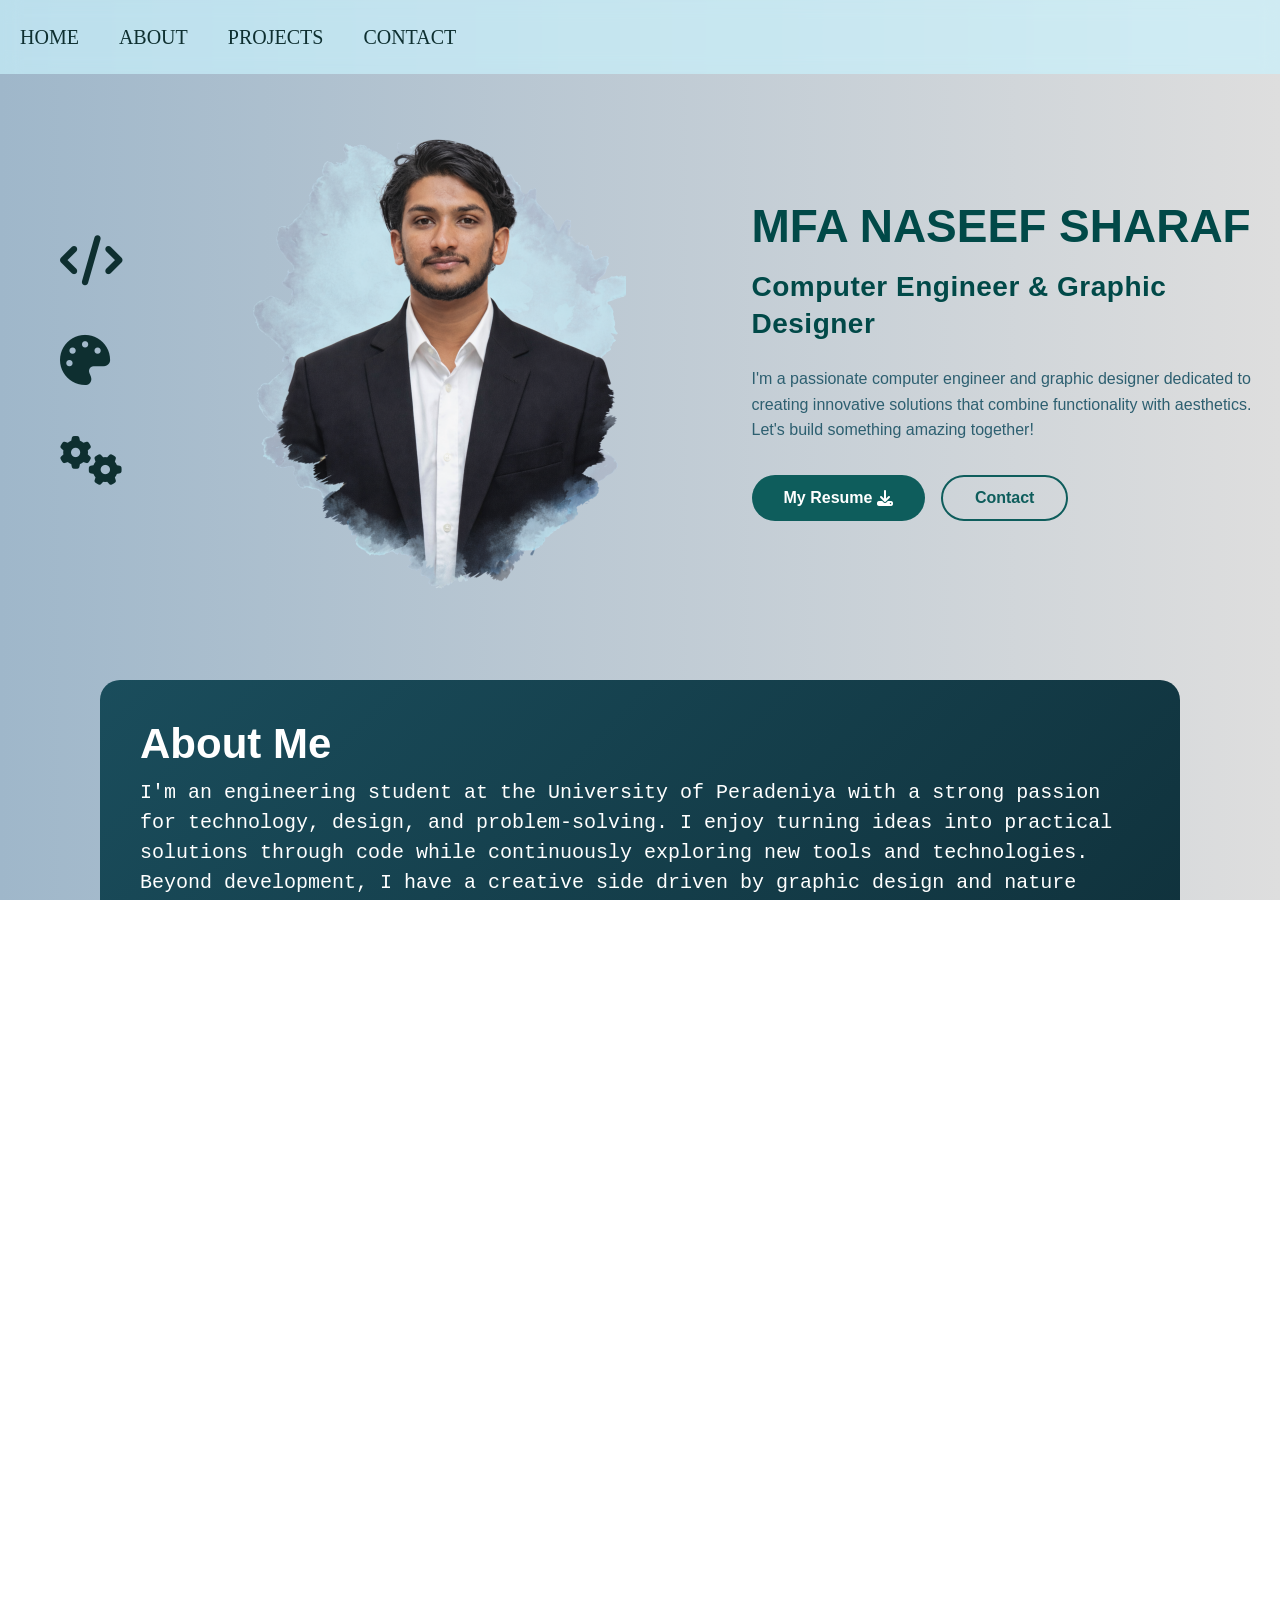
==== index.html @ e7491a3e "Edit" ====
<!DOCTYPE html>
<html lang="en">
<head>
    <meta charset="UTF-8">
    <meta name="viewport" content="width=device-width, initial-scale=1.0">
    <title>My portfolio</title>
    <link rel="icon" href="assets/profile.png" type="image/x-icon">
    <link rel="stylesheet" href="https://cdnjs.cloudflare.com/ajax/libs/font-awesome/6.4.0/css/all.min.css">
    <link rel="stylesheet" href="assets/styles.css">
</head>
<body>

    <!-- Navigation Bar -->
    <div class="navbar">
        <div>
        <nav>
            <a href="#home">HOME</a>
            <a href="#about">ABOUT</a>
            <a href="#projects">PROJECTS</a>
            <a href="#contact">CONTACT</a>
        </nav>
        </div>
        <div class="menu-icon">
            <i class="fas fa-bars"></i>
        </div>

    </div>
    <div class="hero" id="home">
        <div class="hero-container">
            <div class="tech-icon">
                <i class="fas fa-code hero-code"></i>
                <i class="fas fa-palette hero-design"></i>
                <i class="fas fa-cogs hero-innovation"></i>
            </div>
            <div class="hero-left">
                <img src="assets/profile.png" alt="Profile Picture" class="hero-image">
            </div>
            <div class="hero-right">
                <h1 class="name">MFA NASEEF SHARAF</h1>
                <h2 class="subtitle">Computer Engineer & Graphic Designer</h2>
                <p class="hero-description">I'm a passionate computer engineer and graphic designer dedicated to creating innovative solutions that combine functionality with aesthetics. Let's build something amazing together!</p>
                <div class="hero-buttons">
                    <a href="assets/Resume.pdf" class="btn btn-primary" target="_blank">My Resume&nbsp;<i class="fas fa-download"></i></a>
                    <a href="#contact" class="btn btn-secondary">Contact</a>
                </div>
            </div>
        </div>
    </div>

    <div class="about">

        <div class="about-section" id="about">
            <h1 class="about-heading">About Me</h1>
            <p class="about-text">
                I'm an engineering student at the University of Peradeniya with a strong passion for technology, design, and problem-solving. I enjoy turning ideas into practical solutions through code while continuously exploring new tools and technologies.
                Beyond development, I have a creative side driven by graphic design and nature photography, where I find inspiration and balance. I'm focused on growth, building meaningful projects, and shaping a future defined by innovation, creativity, and success.
            </p>

            <div class="skills-section" id="skills">

            <!-- <div class="skills-title">MY SKILLS</div> -->

            <div class="skills-grid">

                <div class="skill-card" style="--index: 0;">
                    <h3 class="skill-title">Programming</h3>

                    <div class="skill-icon">
                        <img src="assets/python_logo_icon_168886.png" alt="Python Icon" class="skill-icon">
                        <img src="assets/c++.png" alt="C++ Icon" class="skill-icon">
                        <img src="assets/JavaScript-logo.png" alt="JavaScript Icon" class="skill-icon">
                    </div>

                    <p class="skill-desc">Proficient in Python, JavaScript, and C++.</p>

                </div>

                <div class="skill-card" style="--index: 1;">

                    <h3 class="skill-title">Graphic Design</h3>

                    <div class="skill-icon">
                        <img src="assets/adobe-photoshop-logo.png" alt="Photoshop Icon" class="skill-icon">
                        <img src="assets/Adobe_Illustrator_CC_icon.svg.png" alt="Illustrator Icon" class="skill-icon">
                        <img src="assets/canva-icon.png" alt="Canva Icon" class="skill-icon">
                    </div>

                    <p class="skill-desc">Skilled in Adobe Photoshop and Illustrator.</p>

                </div>

                <div class="skill-card" style="--index: 2;">

                    <h3 class="skill-title">Web Development</h3>

                    <div class="skill-icon">
                        <img src="assets/HTML5.png" alt="HTML Icon" class="skill-icon">
                        <img src="assets/CSS3.png" alt="CSS Icon" class="skill-icon">
                        <img src="assets/React.png" alt="React Icon" class="skill-icon">
                    </div>

                    <p class="skill-desc">Experience with HTML, CSS, and React.</p>

                </div>

            </div>

        </div>
    </div>
        </div>    

        

    <div class="projects-section" id="projects">
        <div class="projects-title">MY PROJECTS</div>
        <div class="projects-grid">
            <div class="project-card" style="--index: 0;">
                <img src="assets/portfolio-website.png" alt="Portfolio Website" class="project-img">
                <h3 class="project-name">Portfolio Website</h3>
                <p class="project-desc">A responsive personal portfolio built with HTML, CSS, and JavaScript.</p>
                <a href="#" class="project-link" target="_blank">View Project</a>
            </div>
            <div class="project-card" style="--index: 1;">
                <img src="assets/designshowcase.jpg" alt="Design Showcase" class="project-img">
                <h3 class="project-name">Design Showcase</h3>
                <p class="project-desc">A creative graphic design collection featuring branding and <br>digital artwork.</p>
                <a href="#" class="project-link" target="_blank">View Project</a>
            </div>
            <div class="project-card" style="--index: 2;">
                <img src="assets/web-app-prototype.png" alt="Web App Prototype" class="project-img">
                <h3 class="project-name">Web App Prototype</h3>
                <p class="project-desc">A modern web app prototype demonstrating UI/UX design <br>and frontend interactivity.</p>
                <a href="#" class="project-link" target="_blank">View Project</a>
            </div>
        </div>
    </div>

    <!-- <div class="contact" id="contact">

        <h1 class="contact-title">Get in Touch</h1>
        <p class="contact-desc">Feel free to reach out to me for collaborations, projects, or just a friendly chat!</p>

        <div class="contact-links">
            <a href="mailto:nashafeng32@gmail.com" class="contact-link">
                <i class="fas fa-envelope"></i>
            </a>
            <a href="https://www.instagram.com/itz.ur.nx_shx_f/?next=%2Flineaaxis.studio%2F#" target="_blank" class="contact-link">
                <i class="fab fa-instagram"></i>
            </a>
            <a href="https://x.com/Naseef_Sharaf" target="_blank" class="contact-link">
                <i class="fab fa-twitter"></i>
            </a>
            <a href="https://www.linkedin.com/in/naseef-sharaf-mfa-291293346/" target="_blank" class="contact-link">
                <i class="fab fa-linkedin"></i>
            </a>
        </div>    
        
    </div> -->

    <!-- Let's Connect Section -->
    <div class="lets-connect" id="contact">
        <div class="connect-container">
            <div class="connect-left">
                <h1 class="connect-title">Let's Connect</h1>
                <p class="connect-description">I'm always open to new opportunities! Whether you have a question or just want to say hi, I'll respond as soon as possible. Let's create something amazing together!</p>
                <div class="connect-socials">
                    <a href="https://github.com/Nashaf-engr" target="_blank" class="connect-social-link">
                        <i class="fab fa-github"></i>
                    </a>
                    <a href="https://www.linkedin.com/in/naseef-sharaf-mfa-291293346/" target="_blank" class="connect-social-link">
                        <i class="fab fa-linkedin"></i>
                    </a>
                </div>
            </div>
            <div class="connect-right">
                <form class="connect-form">
                    <div class="form-group">
                        <label for="email" class="form-label">Your Email</label>
                        <input type="email" id="email" name="email" class="form-input" placeholder="example@domain.com" required>
                    </div>
                    <div class="form-group">
                        <label for="subject" class="form-label">Subject</label>
                        <input type="text" id="subject" name="subject" class="form-input" placeholder="Let's discuss your ideas" required>
                    </div>
                    <div class="form-group">
                        <label for="message" class="form-label">Message</label>
                        <textarea id="message" name="message" class="form-textarea" placeholder="Type your message here..." required></textarea>
                    </div>
                    <button type="submit" class="send-button">Send Message</button>
                </form>
            </div>
        </div>
    </div>


    <div class="bottom-page">
        <p class="footer-text">© 2024 Ahamed Naseef Sharaf. All rights reserved.</p>
        <nav class="footer-link">
                <a href="#home">Home</a>
                <a href="#about">About</a>
                <a href="#projects">Projects</a>
                <a href="#contact">Contact</a>
        </nav>
    </div>

    
    


</body>
</html>
---- assets/styles.css ----
@keyframes fadeInUp {
    from {
        opacity: 0;
        transform: translateY(30px);
    }
    to {
        opacity: 1;
        transform: translateY(0);
    }
}

@keyframes slideInLeft {
    from {
        opacity: 0;
        transform: translateX(-50px);
    }
    to {
        opacity: 1;
        transform: translateX(0);
    }
}

@keyframes slideInRight {
    from {
        opacity: 0;
        transform: translateX(50px);
    }
    to {
        opacity: 1;
        transform: translateX(0);
    }
}

@media (max-width: 768px) {
    .hero-container {
        flex-direction: column;
        gap: 30px;
    }

    .hero-image {
        max-height: 300px;
    }

    .name {
        font-size: 36px;
    }

    .subtitle {
        font-size: 20px;
    }

    .hero-description {
        font-size: 14px;
    }

    .hero-buttons {
        justify-content: center;
    }

    .connect-container {
        flex-direction: column;
        gap: 30px;
    }

    .connect-title {
        font-size: 36px;
    }

    .connect-form {
        padding: 30px;
    }

    .lets-connect {
        padding: 40px 20px;
    }
}

html, body {
    margin: 0;
    padding: 0;
    width: 100%;
    height: 100%;
    overflow-x: hidden;

}

body {
    margin: 0;
    padding: 0;
    background: linear-gradient(90deg, #9fb7ca 0%, #dedede 100%);
    background-repeat: no-repeat;
    background-size: cover;
    background-position: center;
    overflow-x: hidden;
    overflow-y: auto;
}

.navbar {
    position: fixed;
    top: 0;
    left: 0;
    right: 0;
    z-index: 999;
    box-sizing: border-box;
    padding: 20px;
    background-color: #b5eefe99;
    align-items: center;
    display: flex;
    /* justify-content: center; */
    flex-shrink: 0;
    gap: 20px;
}

.navbar::after {
    content: '';
    position: absolute;
    top: 0;
    left: 0;
    right: 0;
    bottom: 0;
    background: rgba(255, 255, 255, 0.2);
    backdrop-filter: blur(10px);
    z-index: -1;
}

.navbar nav {
    display: flex;
    align-items: center;
    gap: 20px;
    justify-content: flex-start;

}

.navbar a {
    color:#0e2f30;
    text-decoration:inherit;
    font-size: 20px;
    transition: color 0.2s ease;
}

.navbar a:hover {
    color: rgb(1, 136, 133);
}

.navbar a:not(:first-child) {
    margin-left: 20px;
}

.menu-icon {
    cursor: pointer;
    font-size: 30px;
    color: #0e2f30;
    display: block;
    margin-left: 950px;
}

.hero {
    position: relative;
    margin-top: 50px;
    display: flex;
    justify-content: center;
    align-items: center;
    /* background: linear-gradient(135deg, #b8d4e8 0%, #d4dce4 100%); */
    width: 100%;
    animation: fadeInUp 1s ease-out;
    padding: 60px 20px 20px;
}

.hero-container {
    display: flex;
    align-items: center;
    justify-content: center;
    gap: 60px;
    max-width: 1200px;
    width: 100%;
}

.tech-icon {
    display: flex;
    flex-direction: column;
    gap: 50px;
}

.tech-icon i {
    font-size: 50px;
    color: #0e2f30;
}


.hero-left {
    flex: 1;
    display: flex;
    justify-content: center;
    align-items: center;
}

.hero-image {
    max-width: 100%;
    height: auto;
    max-height: 500px;
    object-fit: contain;
    animation: slideInLeft 1s ease-out;
}

.hero-right {
    flex: 1;
    animation: slideInRight 1s ease-out;
}

.name {
    font-size: 46px;
    font-family:Verdana, Geneva, Tahoma, sans-serif;
    color: #014948;
    margin: 0 0 16px 0;
    font-weight: bold;
}

.subtitle {
    font-size: 28px;
    font-family: 'Segoe UI', Tahoma, Geneva, Verdana, sans-serif;
    color: #014948;
    margin: 0 0 24px 0;
    font-weight: 600;
    letter-spacing: 0.5px;
    line-height: 1.3;
    animation: fadeInUp 1.2s ease-out 0.6s both;
}

.hero-description {
    font-size: 16px;
    font-family: 'Segoe UI', Tahoma, Geneva, Verdana, sans-serif;
    color: #2d5f70;
    line-height: 1.6;
    margin: 0 0 32px 0;
    font-weight: 400;
}

.hero-buttons {
    display: flex;
    gap: 16px;
    flex-wrap: wrap;
}

.btn {
    display: inline-flex;
    align-items: center;
    justify-content: center;
    padding: 12px 32px;
    font-size: 16px;
    font-weight: 600;
    border-radius: 50px;
    text-decoration: none;
    transition: all 0.3s ease;
    cursor: pointer;
    border: none;
    font-family: 'Segoe UI', Tahoma, Geneva, Verdana, sans-serif;
}

.btn-primary {
    background-color: #0e5d5c;
    color: white;
}

.btn-primary:hover {
    background-color: #0a3736;
    transform: translateY(-2px);
    box-shadow: 0 8px 16px rgba(14, 93, 92, 0.3);
}

.btn-secondary {
    background-color: transparent;
    color: #0e5d5c;
    border: 2px solid #0e5d5c;
}

.btn-secondary:hover {
    background-color: #0e5d5c;
    color: white;
    transform: translateY(-2px);
}

.bottom-bar {
    position: absolute;
    bottom: 0;
    left: 0;
    right: 0;
    display: flex;
    justify-content: space-between;
    align-items: center;
    background: rgba(0, 0, 0, 0.3);
    padding: 16px 24px;
    z-index: 5;
}

.about-heading {
    color: #ffffff;
    padding-top: 20px;
    padding-right: 20px;
    padding-bottom: 0px;
    padding-left: 20px;
    margin: 0;
    font-size: 42px;
    font-family: 'Segoe UI', Tahoma, Geneva, Verdana, sans-serif;
}

.about-section {
    display: flex;
    background: linear-gradient(135deg, #1a4d5c 0%, #0d2a33 100%);
    flex-direction: column;
    flex-wrap: nowrap;
    gap: 0px;
    /* align-items: center; */
    justify-content: center;
    align-content: center;
    padding: 20px;
    border-radius: 20px;
    margin-top: 50px;
    margin-right: 100px;
    margin-bottom: 100px;
    margin-left: 100px;
    animation: fadeInUp 1s ease-out;
}

.about-text {
    padding-top: 0px;
    padding-right: 20px;
    padding-bottom: 0px;
    padding-left: 20px;
    font-family:'Courier New', Courier, monospace;
    font-size: 20px;
    margin: 10px 0px 0px 0px;
    line-height: 1.5;
    color: #ffffff;
    text-align: left;
    /* text-shadow: 2px 2px 10px #000000; */
    animation: slideInRight 1s ease-out 0.6s both;
}

.skills-section {
    display: grid;
    padding: 50px;
    justify-content: center;
    align-items: center;
    gap: 50px;
    animation: fadeInUp 1s ease-out;
}

.skills-title, .projects-title {
    color: #003736;
    font-size: 50px;
    text-align: center;
    font-family: 'Franklin Gothic Medium', 'Arial Narrow', Arial, sans-serif;
    display: inline-block;
    padding: 10px 20px;
    margin: 0 auto;
}

.skills-grid {
    display: flex;
    gap: 50px;
    justify-content: center;
    flex-wrap: wrap;
}

.skill-card {
    background: #072a2964;
    backdrop-filter: blur(10px) ;
    border: #ffffff 1px solid;
    box-shadow: #151515 0px 0px 5px;
    padding: 20px;
    border-radius: 8px;
    width: 200px;
    text-align: center;
    transition: transform 0.3s ease, box-shadow 0.3s ease;
    animation: fadeInUp 1s ease-out both;
    animation-delay: calc(var(--index) * 0.2s); /* Assumes you add --index in HTML for staggered effect */
}

.skill-title {
    color: #ffffff;
    font-family: 'Segoe UI', Tahoma, Geneva, Verdana, sans-serif;
}

.skill-desc {
    color: #b4b5b5;
    font-family: 'Segoe UI', Tahoma, Geneva, Verdana, sans-serif;
}

.skill-icon {
    display:inline-flex;
    align-items: center;
    justify-content: center;
    gap: 20px;
    width: 50px;
    height: 50px;
}

.projects-section {
    display: grid;
    padding: 20px;
    justify-content: center;
    align-items: center;
    gap: 50px;
    animation: fadeInUp 1s ease-out;
}

.projects-grid {
    display: flex;
    gap: 50px;
    justify-content: center;
    flex-wrap: wrap;
}

.project-img {
    width: 100%;
    object-fit: cover;
    height: 200px ;
    border-top-left-radius: 20px;
    border-top-right-radius: 20px;
}

.project-card {
    background: linear-gradient(#0d2a33 100% , #dadde0 0%);
    /* border: #0e2f30 1px solid; */
    box-shadow: #000000 0px 0px 5px;
    border-radius: 20px;
    padding-bottom: 20px;
    width: 400px;
    height: auto;
    text-align: center;
    transition: transform 0.3s ease;
    animation:ease-out;
}

.project-name {
    color: #ffffff;
    font-family: 'Segoe UI', Tahoma, Geneva, Verdana, sans-serif;
}

.project-desc {
    color: #d9d9d9;
    padding-left: 10px;
    padding-right: 10px;
    font-size: small;
    font-family: 'Segoe UI', Tahoma, Geneva, Verdana, sans-serif;
}

.project-link {
    display: inline-block;
    margin-top: 10px;
    padding: 10px 20px;
    background-color: #0e5d5c;
    color: #ffffff;
    text-decoration: none;
    border-radius: 4px;
    transition: background-color 0.5s;
}

.project-card:hover {
    transform: scale(1.05);
    box-shadow: 0 15px 40px rgba(183, 183, 183, 0.3);
}


/* .contact {
    background-color: #003736;
    padding: 20px;
    text-align: center;
    color: #ffffff;
    animation: fadeInUp 1s ease-out;
}

.contact h1 {
    color: #ffffff;
    font-family: 'Franklin Gothic Medium', 'Arial Narrow', Arial, sans-serif;
}

.contact-links {
    display: flex;
    gap: 20px;
    justify-content: center;
    margin-top: 20px;
    animation: fadeInUp 1s ease-out 0.3s both;
}

.contact-links a {
    transition: transform 0.3s ease, background 0.3s ease;
}

.contact-links a:hover {
    transform: scale(1.1);
    background: rgba(255, 255, 255, 0.3);
} */


/* Let's Connect Section */
.lets-connect {
    padding: 60px 20px;
    background: linear-gradient(135deg, #1a4d5c 0%, #0d2a33 100%);
    margin: 100px;
    border-radius: 20px;
}

.connect-container {
    max-width: 1200px;
    margin: 0 auto;
    display: flex;
    gap: 40px;
    align-items: center;
    justify-content: space-between;
    flex-wrap: wrap;
}

.connect-left {
    flex: 1;
    min-width: 300px;
    color: #ffffff;
}

.connect-title {
    font-size: 48px;
    font-family: 'Arial', sans-serif;
    font-weight: bold;
    margin: 0 0 20px 0;
    color: #ffffff;
    animation: slideInLeft 1s ease-out;
}

.connect-description {
    font-size: 16px;
    font-family: 'Segoe UI', Tahoma, Geneva, Verdana, sans-serif;
    line-height: 1.6;
    margin: 0 0 30px 0;
    color: #b0d4db;
    animation: slideInLeft 1s ease-out 0.2s both;
}

.connect-socials {
    display: flex;
    gap: 20px;
    animation: slideInLeft 1s ease-out 0.4s both;
}

.connect-social-link {
    display: inline-flex;
    align-items: center;
    justify-content: center;
    width: 50px;
    height: 50px;
    border-radius: 50%;
    background: rgba(255, 255, 255, 0.1);
    text-decoration: none;
    color: #ffffff;
    font-size: 24px;
    transition: all 0.3s ease;
    border: 2px solid rgba(255, 255, 255, 0.2);
}

.connect-social-link:hover {
    background: rgba(255, 255, 255, 0.2);
    border-color: rgba(255, 255, 255, 0.4);
    transform: translateY(-5px);
}

.connect-right {
    flex: 1;
    min-width: 300px;
    animation: slideInRight 1s ease-out;
}

.connect-form {
    background: rgb(20 21 27 / 0.8);
    padding: 40px;
    border-radius: 8px;
    display: flex;
    flex-direction: column;
    gap: 20px;
}

.form-group {
    display: flex;
    flex-direction: column;
}

.form-label {
    color: #ffffff;
    font-family: 'Segoe UI', Tahoma, Geneva, Verdana, sans-serif;
    font-size: 14px;
    font-weight: 500;
    margin-bottom: 8px;
}

.form-input,
.form-textarea {
    padding: 12px 16px;
    background: rgba(0, 0, 0, 0.3);
    border: 1px solid rgba(255, 255, 255, 0.2);
    border-radius: 4px;
    color: #ffffff;
    font-family: 'Segoe UI', Tahoma, Geneva, Verdana, sans-serif;
    font-size: 14px;
    transition: all 0.3s ease;
}

.form-input::placeholder,
.form-textarea::placeholder {
    color: rgba(255, 255, 255, 0.5);
}

.form-input:focus,
.form-textarea:focus {
    outline: none;
    background: rgba(0, 0, 0, 0.5);
    border-color: rgba(255, 255, 255, 0.4);
    box-shadow: 0 0 10px rgba(0, 251, 255, 0.2);
}

.form-textarea {
    resize: vertical;
    min-height: 120px;
    font-family: 'Segoe UI', Tahoma, Geneva, Verdana, sans-serif;
}

.send-button {
    padding: 12px 24px;
    background-color: #032941;
    color: #ffffff;
    border: none;
    border-radius: 4px;
    font-size: 16px;
    font-family: 'Segoe UI', Tahoma, Geneva, Verdana, sans-serif;
    font-weight: 600;
    cursor: pointer;
    transition: all 0.3s ease;
    margin-top: 10px;
}

.send-button:hover {
    background-color: #04588d;
    transform: translateY(-2px);
}

.send-button:active {
    transform: translateY(0);
}

.bottom-page {
    position:static;
    bottom: 0;
    width: 100%;
    background-color: #0d2a33;
    padding: 10px;
    text-align: center;
    text-decoration: dotted;
}

.footer-text {
    color: #ffffff;
    font-family: 'Segoe UI', Tahoma, Geneva, Verdana, sans-serif;
    font-size: 18px;
    margin: 0;
}

.footer-link {
    display: flex;
    justify-content: center;
    gap: 20px;
    margin-top: 10px;
}

.footer-link a {
    color: #c0e0ff;
    text-decoration: none;
    font-family: 'Segoe UI', Tahoma, Geneva, Verdana, sans-serif;
    font-size: 16px;
    transition: color 0.2s ease;
}
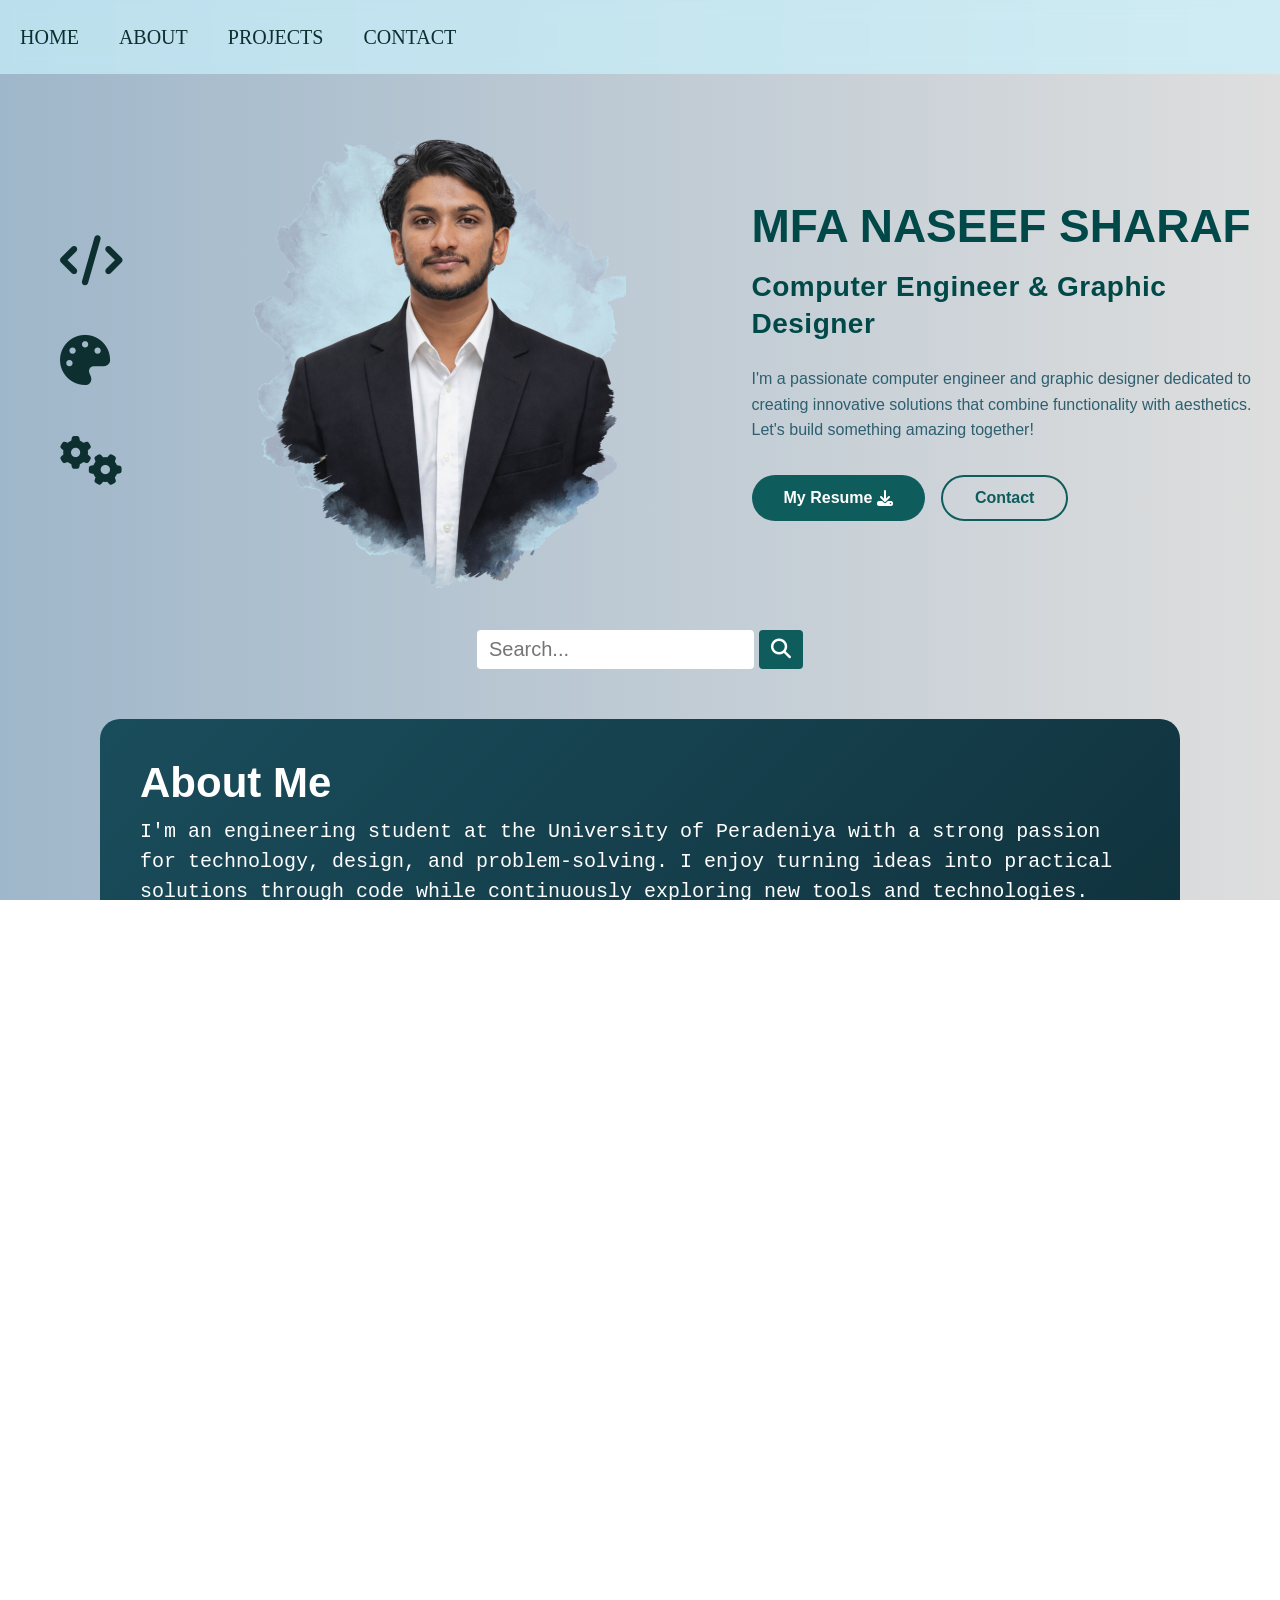
==== commit c67e187e: "search bar added" ====
--- a/index.html
+++ b/index.html
@@ -23,8 +23,9 @@
         <div class="menu-icon">
             <i class="fas fa-bars"></i>
         </div>
-
-    </div>
+    </div>
+
+
     <div class="hero" id="home">
         <div class="hero-container">
             <div class="tech-icon">
@@ -45,6 +46,11 @@
                 </div>
             </div>
         </div>
+    </div>
+
+    <div class="search">
+        <input type="text" placeholder="Search..." class="search-input">
+        <button class="search-button"><i class="fas fa-search"></i></button>
     </div>
 
     <div class="about">
--- a/assets/styles.css
+++ b/assets/styles.css
@@ -81,7 +81,6 @@
     width: 100%;
     height: 100%;
     overflow-x: hidden;
-
 }
 
 body {
@@ -152,6 +151,38 @@
     color: #0e2f30;
     display: block;
     margin-left: 950px;
+}
+
+.search {
+    position: relative ;
+    display: flex;
+    align-items: center;
+    justify-content: center;
+    gap: 5px;
+    z-index: 1000;
+    animation: fadeInUp 1s ease-out;
+}
+
+.search-input {
+    padding: 8px 12px;
+    border: none;
+    border-radius: 4px;
+    font-size: 20px;
+}
+
+.search-button {
+    background-color: #0e5d5c;
+    color: white;
+    border: none;
+    font-size: 20px;
+    border-radius: 4px;
+    padding: 8px 12px;
+    cursor: pointer;
+    transition: background-color 0.3s ease;
+}
+
+.search-button:hover {
+    background-color: #0a3736;
 }
 
 .hero {
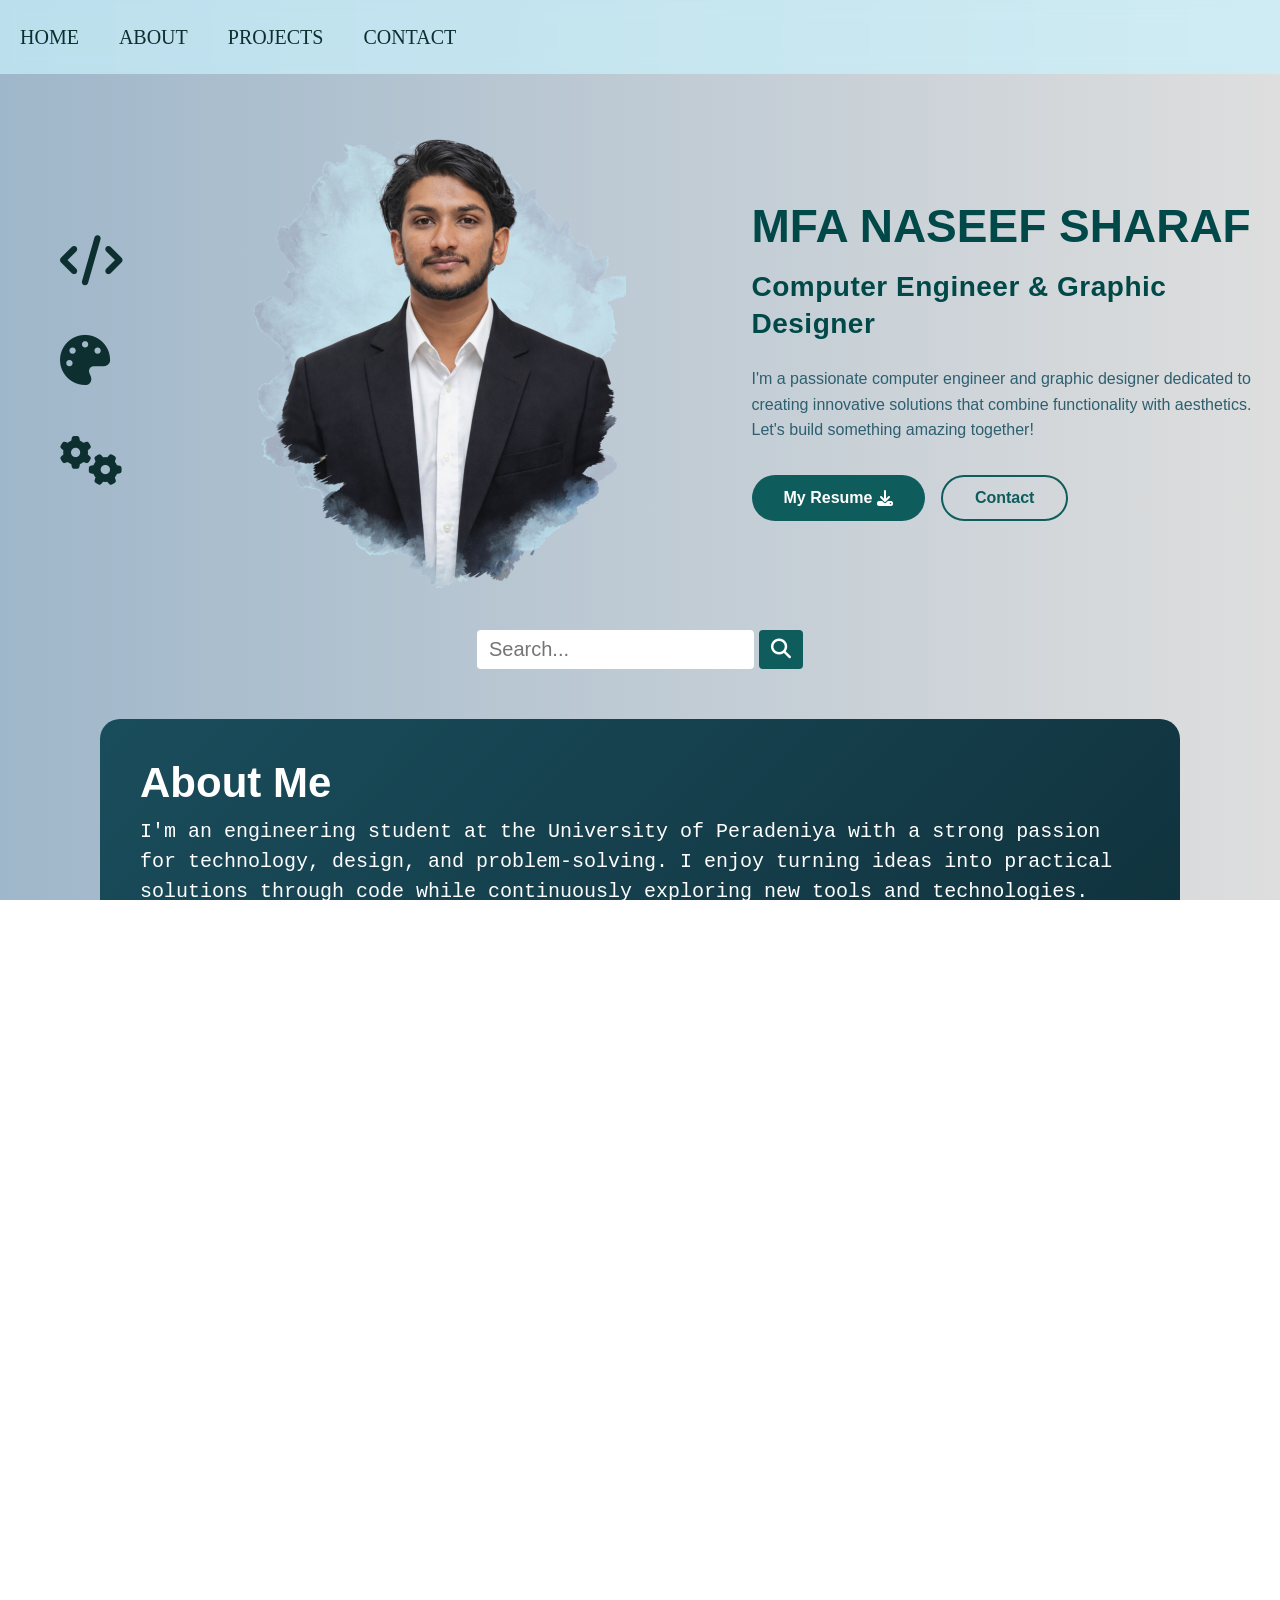
==== commit 9cd7b156: "Project update" ====
--- a/index.html
+++ b/index.html
@@ -124,7 +124,7 @@
                 <img src="assets/portfolio-website.png" alt="Portfolio Website" class="project-img">
                 <h3 class="project-name">Portfolio Website</h3>
                 <p class="project-desc">A responsive personal portfolio built with HTML, CSS, and JavaScript.</p>
-                <a href="#" class="project-link" target="_blank">View Project</a>
+                <a href="https://github.com/Nashaf-engr/Portfolio" class="project-link" target="_blank">View Project</a>
             </div>
             <div class="project-card" style="--index: 1;">
                 <img src="assets/designshowcase.jpg" alt="Design Showcase" class="project-img">
@@ -133,10 +133,10 @@
                 <a href="#" class="project-link" target="_blank">View Project</a>
             </div>
             <div class="project-card" style="--index: 2;">
-                <img src="assets/web-app-prototype.png" alt="Web App Prototype" class="project-img">
-                <h3 class="project-name">Web App Prototype</h3>
-                <p class="project-desc">A modern web app prototype demonstrating UI/UX design <br>and frontend interactivity.</p>
-                <a href="#" class="project-link" target="_blank">View Project</a>
+                <img src="assets/bmi web.png" alt="Web App Prototype" class="project-img">
+                <h3 class="project-name">BMI Calculator</h3>
+                <p class="project-desc">A modern UI based web aplication to calculate BMI</p>
+                <a href="https://github.com/Nashaf-engr/BMI-Calculator" class="project-link" target="_blank">View Project</a>
             </div>
         </div>
     </div>
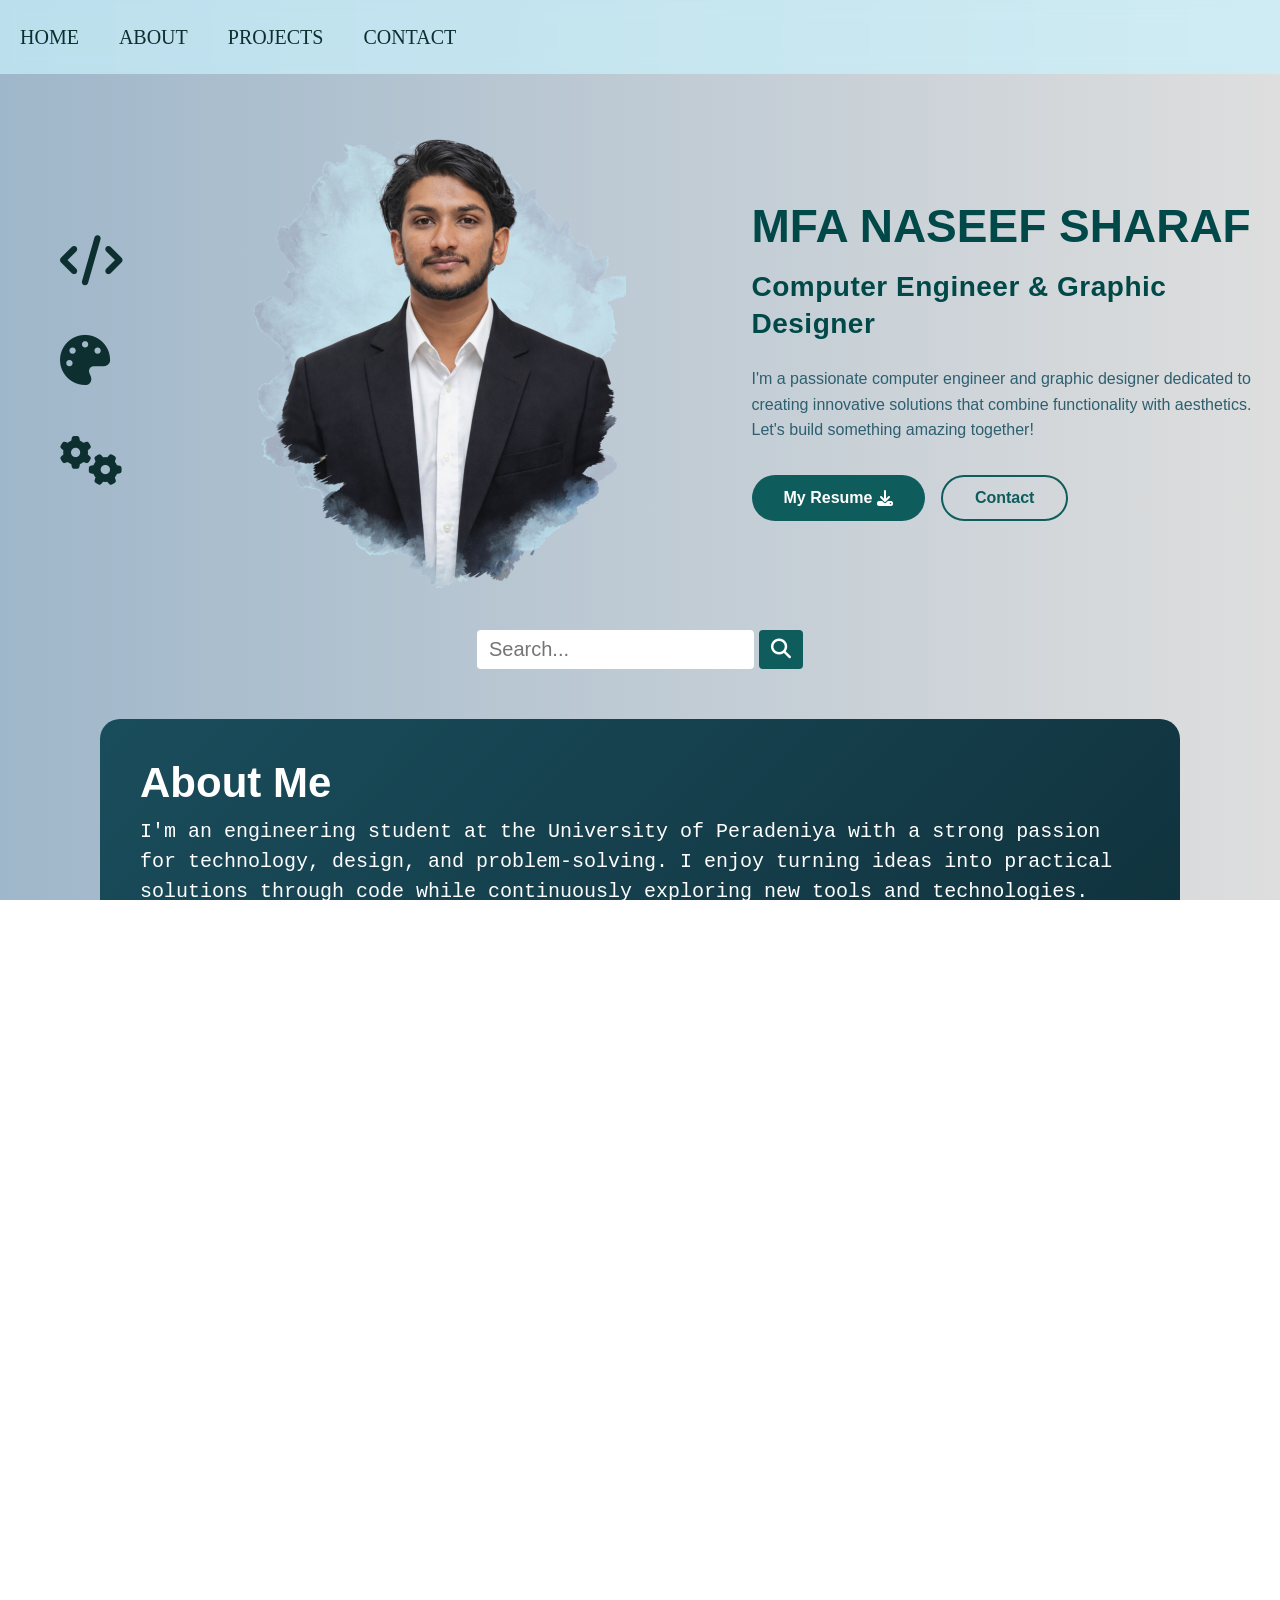
==== commit 69a6e8ee: "project template added" ====
--- a/index.html
+++ b/index.html
@@ -137,7 +137,19 @@
                 <h3 class="project-name">BMI Calculator</h3>
                 <p class="project-desc">A modern UI based web aplication to calculate BMI</p>
                 <a href="https://github.com/Nashaf-engr/BMI-Calculator" class="project-link" target="_blank">View Project</a>
-            </div>
+
+            <!-- Add new projects -->
+             
+            <!-- 
+            </div>
+                <div class="project-card" style="--index: 3;">
+                <img src="assets/image name" alt="text" class="project-img">
+                <h3 class="project-name">project name</h3>
+                <p class="project-desc">project description</p>
+                <a href="link" class="project-link" target="_blank">View Project</a>
+            </div> 
+            -->
+
         </div>
     </div>
 
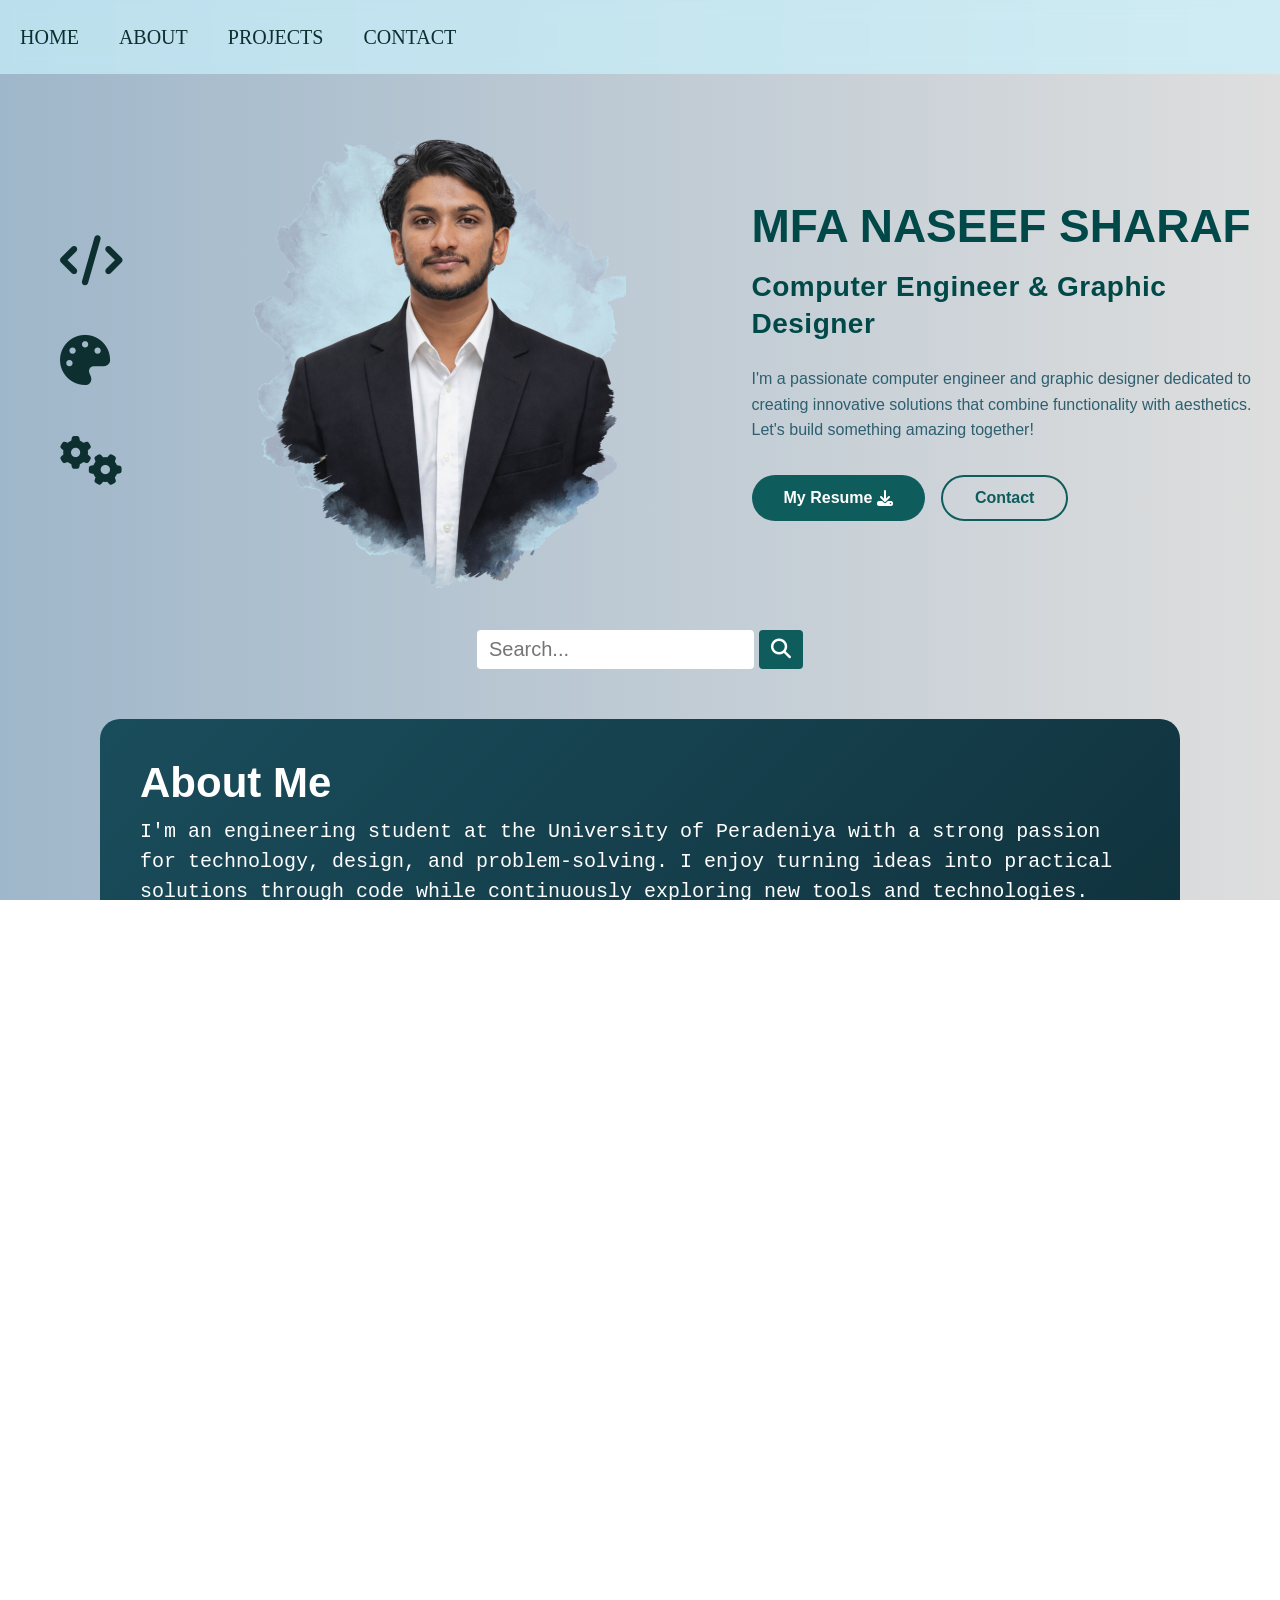
==== commit ecf55536: "Certification Updated" ====
--- a/index.html
+++ b/index.html
@@ -113,12 +113,69 @@
 
         </div>
     </div>
-        </div>    
-
+        </div>
         
+    <!-- Certifications Section -->
+    <div class="certifications-section">
+        <h2 class="certifications-title">CERTIFICATIONS</h2>
+
+        <div class="certifications-grid">
+
+            <div class="cert-card">
+                <h3 class="cert-name">Introduction to AI</h3>
+                <p class="cert-desc">Google (Coursera has confirmed the identity and the participation in the course.)</p>
+                <a href="https://www.coursera.org/account/accomplishments/verify/7IT9T9F4FSG1" target="_blank" class="cert-link">View Certificate</a>
+            </div>
+
+            <div class="cert-card">
+                <h3 class="cert-name">Maximize Productivity With AI Tools</h3>
+                <p class="cert-desc">Google (Coursera has confirmed the identity and the participation in the course.)</p>
+                <a href="https://www.coursera.org/account/accomplishments/verify/WLLSOTNRZLZX" target="_blank" class="cert-link">View Certificate</a>
+            </div>
+
+            <div class="cert-card">
+                <h3 class="cert-name">Discover the Art of Prompting</h3>
+                <p class="cert-desc">Google (Coursera has confirmed the identity and the participation in the course.)</p>
+                <a href="https://www.coursera.org/account/accomplishments/verify/UAZDU6PM0CVF" target="_blank" class="cert-link">View Certificate</a>
+            </div>
+
+            <div class="cert-card">
+                <h3 class="cert-name">Use Canva to Design Digital Course Collateral</h3>
+                <p class="cert-desc">Coursera</p>
+                <a href="https://www.coursera.org/account/accomplishments/verify/YOLIMSTGFCNV" target="_blank" class="cert-link">View Certificate</a>
+            </div>
+
+            <div class="cert-card">
+                <h3 class="cert-name">Canva Essentials</h3>
+                <p class="cert-desc">Canva</p>
+                <a href="https://www.canva.com/design-school/certification-award/443c0855-46ad-4663-8080-4788524b044e" target="_blank" class="cert-link">View Certificate</a>
+            </div>
+
+             <div class="cert-card">
+                <h3 class="cert-name">Graphic Design - Visual and Graphic Design</h3>
+                <p class="cert-desc">Alison</p>
+                <a href="https://alison.com/verify/d54a627364" target="_blank" class="cert-link">View Certificate</a>
+            </div>
+
+            <div class="cert-card">
+                <h3 class="cert-name">Introduction to Prompt Engineering for Generative AI (2023)</h3>
+                <p class="cert-desc">LinkedIn Learning</p>
+                <a href="https://www.linkedin.com/learning/certificates/713d8e25dbae9e47d16c06ece518b322a5902b2759fb89682e2b17d3027ce693" target="_blank" class="cert-link">View Certificate</a>
+            </div>
+
+            <div class="cert-card">
+                <h3 class="cert-name">Tips to Work with Difficult People</h3>
+                <p class="cert-desc">LinkedIn Learning</p>
+                <a href="https://www.linkedin.com/learning/certificates/3fb23e40ab005ed1cdaea9350672f877911a27aadc3f6e4a0b101cf69d6ad53c" target="_blank" class="cert-link">View Certificate</a>
+            </div>
+
+        </div>
+    </div>
+
+        
 
     <div class="projects-section" id="projects">
-        <div class="projects-title">MY PROJECTS</div>
+        <div class="projects-title">PROJECTS</div>
         <div class="projects-grid">
             <div class="project-card" style="--index: 0;">
                 <img src="assets/portfolio-website.png" alt="Portfolio Website" class="project-img">
@@ -137,6 +194,7 @@
                 <h3 class="project-name">BMI Calculator</h3>
                 <p class="project-desc">A modern UI based web aplication to calculate BMI</p>
                 <a href="https://github.com/Nashaf-engr/BMI-Calculator" class="project-link" target="_blank">View Project</a>
+            </div>
 
             <!-- Add new projects -->
              
@@ -188,6 +246,16 @@
                     <a href="https://www.linkedin.com/in/naseef-sharaf-mfa-291293346/" target="_blank" class="connect-social-link">
                         <i class="fab fa-linkedin"></i>
                     </a>
+                    <a href="mailto:nashafeng32@gmail.com" class="connect-social-link">
+                         <i class="fas fa-envelope"></i>
+                    </a>                    
+                    <a href="https://www.instagram.com/itz.ur.nx_shx_f/?next=%2Flineaaxis.studio%2F#" target="_blank" class="connect-social-link">
+                        <i class="fab fa-instagram"></i>
+                    </a>
+                    <a href="https://x.com/Naseef_Sharaf" target="_blank" class="connect-social-link">
+                        <i class="fab fa-twitter"></i>
+                    </a>   
+                 
                 </div>
             </div>
             <div class="connect-right">
--- a/assets/styles.css
+++ b/assets/styles.css
@@ -426,12 +426,102 @@
     height: 50px;
 }
 
+.certifications-title {
+    color: #ececec;
+    font-size: 50px;
+    text-align: center;
+    font-family: 'Franklin Gothic Medium', 'Arial Narrow', Arial, sans-serif;
+    display: inline-block;
+    padding: 10px 20px;
+    margin: 0 auto;
+}
+
+.certifications-section {
+    display: grid;
+    background: linear-gradient(135deg, #1a4d5c 0%, #0d2a33 100%);
+    padding: 20px;
+    justify-content: center;
+    align-items: center;
+    border-radius: 20px;
+    margin-top: 50px;
+    margin-right: 100px;
+    margin-bottom: 100px;
+    margin-left: 100px;
+    gap: 20px;
+    animation: fadeInUp 1s ease-out;
+}
+
+.certifications-grid {
+    display: flex;
+    justify-content: center;
+    gap: 20px;
+    flex-wrap: wrap;
+}
+
+.cert-card {
+    background: linear-gradient(#0d2a33 100% , #dadde0 0%);
+    box-shadow: #000000 0px 0px 5px;
+    text-align: center;
+    /* border: 1px solid #ffffff; */
+    padding: 20px;
+    border-radius: 10px;
+    width: 250px;
+    color: #ffffff;
+    transition: transform 0.3s ease;
+    animation:ease-out;
+}
+
+.cert-card:hover {
+    transform: scale(1.05);
+    box-shadow: 0 10px 20px rgba(0,0,0,0.3);
+}
+
+.cert-card h3 {
+    margin-bottom: 10px;
+}
+
+.cert-card p {
+    font-size: 14px;
+    color: #ccc;
+}
+
+.cert-card a {
+    display: inline-block;
+    margin-top: 10px;
+    color: #ffffff;
+    text-decoration: none;
+}
+
+.cert-name {
+    color: #ffffff;
+    font-family: 'Segoe UI', Tahoma, Geneva, Verdana, sans-serif;    
+}
+
+.cert-desc {
+    color: #d9d9d9;
+    padding-left: 10px;
+    padding-right: 10px;
+    font-size: small;
+    font-family: 'Segoe UI', Tahoma, Geneva, Verdana, sans-serif;    
+}
+
+.cert-link {
+    display: inline-block;
+    margin-top: 10px;
+    padding: 10px 20px;
+    background-color: #0e5d5c;
+    color: #ffffff;
+    text-decoration: none;
+    border-radius: 4px;
+    transition: background-color 0.5s;
+}
+
 .projects-section {
     display: grid;
     padding: 20px;
     justify-content: center;
     align-items: center;
-    gap: 50px;
+    gap: 20px;
     animation: fadeInUp 1s ease-out;
 }
 
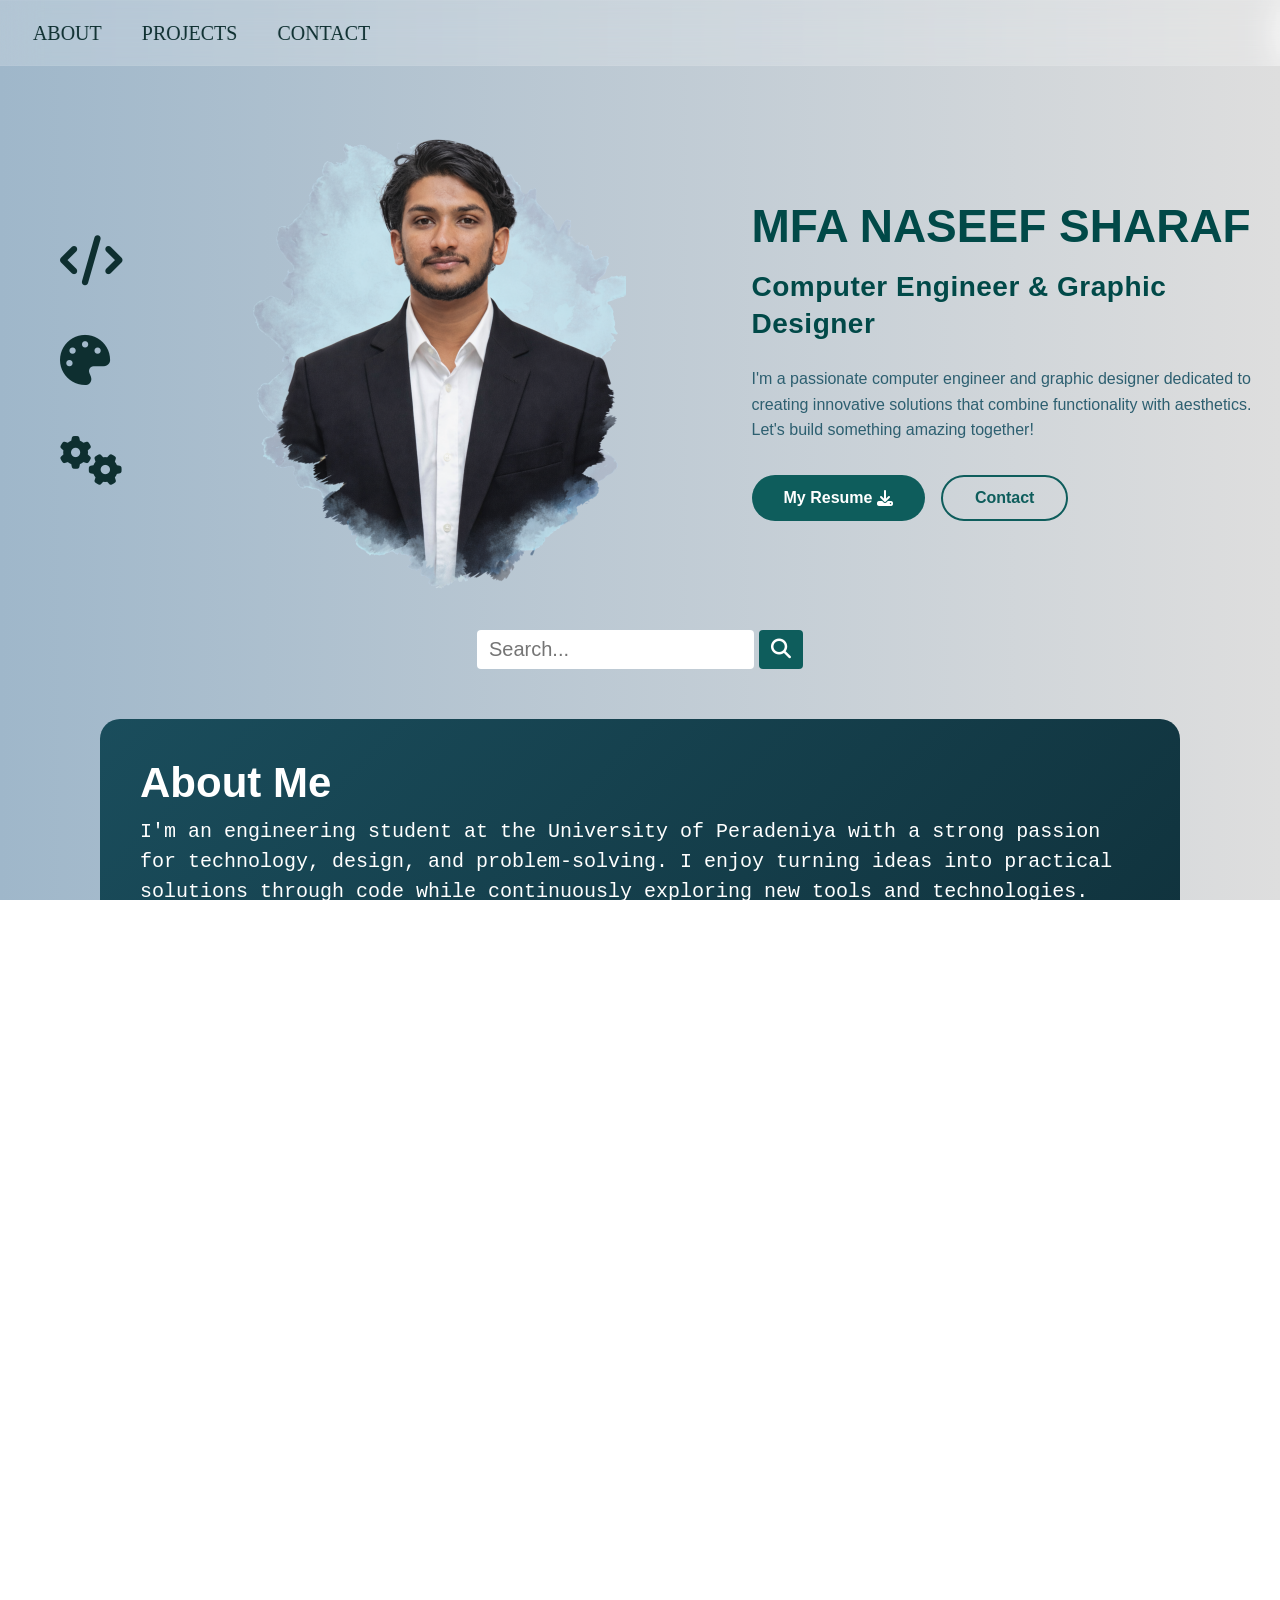
==== commit 30054e80: "project added" ====
--- a/index.html
+++ b/index.html
@@ -184,20 +184,35 @@
                 <a href="https://github.com/Nashaf-engr/Portfolio" class="project-link" target="_blank">View Project</a>
             </div>
             <div class="project-card" style="--index: 1;">
-                <img src="assets/designshowcase.jpg" alt="Design Showcase" class="project-img">
-                <h3 class="project-name">Design Showcase</h3>
-                <p class="project-desc">A creative graphic design collection featuring branding and <br>digital artwork.</p>
-                <a href="#" class="project-link" target="_blank">View Project</a>
+                <img src="assets/smart-plantation.png" alt="Design Showcase" class="project-img">
+                <h3 class="project-name">Smart Plant Monitoring System</h3>
+                <p class="project-desc">This project implements a Smart Plant Monitoring System using Arduino UNO to monitor temperature, humidity, soil moisture.</p>
+                <a href="https://smart-plant-monitoring-a-v2npbp4.gamma.site/" class="project-link" target="_blank">View Project</a>
             </div>
             <div class="project-card" style="--index: 2;">
-                <img src="assets/bmi web.png" alt="Web App Prototype" class="project-img">
+                <img src="assets/bmi web.png" alt="BMI Web App" class="project-img">
                 <h3 class="project-name">BMI Calculator</h3>
                 <p class="project-desc">A modern UI based web aplication to calculate BMI</p>
                 <a href="https://github.com/Nashaf-engr/BMI-Calculator" class="project-link" target="_blank">View Project</a>
             </div>
 
             <!-- Add new projects -->
-             
+
+            <div class="project-card" style="--index: 3;">
+                <img src="assets/resturant-website.png" alt="Website for resturant" class="project-img">
+                <h3 class="project-name">Resturant Website</h3>
+                <p class="project-desc">A website for a resturant</p>
+                <a href="https://github.com/Nashaf-engr/Sample-website-for-resturant" class="project-link" target="_blank">View Project</a>
+            </div>
+
+            
+            <div class="project-card" style="--index: 4;">
+                <img src="assets\travel agency.png" alt="text" class="project-img">
+                <h3 class="project-name">Travel Agency Website</h3>
+                <p class="project-desc">A website for a travel agency</p>
+                <a href="https://github.com/Nashaf-engr/Travel-agency-website" class="project-link" target="_blank">View Project</a>
+            </div> 
+
             <!-- 
             </div>
                 <div class="project-card" style="--index: 3;">
--- a/assets/styles.css
+++ b/assets/styles.css
@@ -95,7 +95,7 @@
 }
 
 .navbar {
-    position: fixed;
+    /* position: fixed;
     top: 0;
     left: 0;
     right: 0;
@@ -104,13 +104,26 @@
     padding: 20px;
     background-color: #b5eefe99;
     align-items: center;
-    display: flex;
+    display: flex; */
     /* justify-content: center; */
-    flex-shrink: 0;
-    gap: 20px;
-}
-
-.navbar::after {
+    /* flex-shrink: 0;
+    gap: 20px; */
+    position: fixed;
+    top: 0;
+    left: 50%;
+    border-radius: 50px;
+    transform: translateX(-50%);
+    z-index: 1000;
+    display: flex;
+    align-items: center;
+    justify-content: space-between;
+    width: var(--container);
+    min-height: var(--nav-height);
+    padding: 1rem 0;
+    backdrop-filter: blur(18px);
+}
+
+/* .navbar::after {
     content: '';
     position: absolute;
     top: 0;
@@ -120,6 +133,16 @@
     background: rgba(255, 255, 255, 0.2);
     backdrop-filter: blur(10px);
     z-index: -1;
+} */
+
+.navbar::before {
+  content: "";
+  position: absolute;
+  inset: 0 -1rem;
+  background:  rgba(255, 255, 255, 0.2);
+  border: 1px solid rgba(255, 255, 255, 0.04);
+  border-radius: 0 0 24px 24px;
+  z-index: -1;
 }
 
 .navbar nav {
